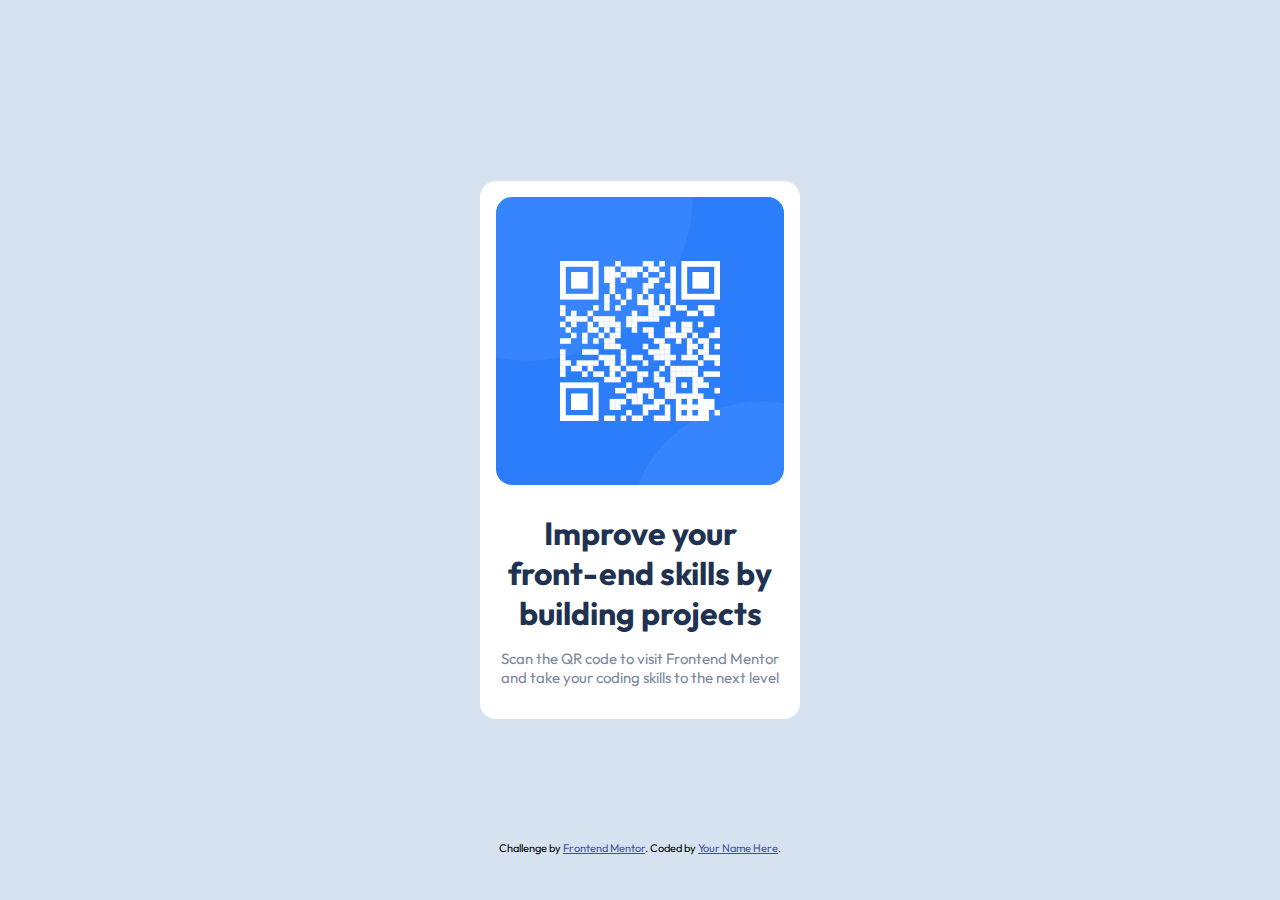
==== index.html @ fcfecafa "Add files via upload" ====
<!DOCTYPE html>
<html lang="en">
<head>
  <meta charset="UTF-8">
  <meta name="viewport" content="width=device-width, initial-scale=1.0"> <!-- displays site properly based on user's device -->

  <link rel="icon" type="image/png" sizes="32x32" href="./images/favicon-32x32.png">
  <link rel="stylesheet" href="style.css">
  
  <title>Frontend Mentor | QR code component</title>

  <!-- Feel free to remove these styles or customise in your own stylesheet 👍 -->
  <style>
    .attribution { font-size: 11px; text-align: center; }
    .attribution a { color: hsl(228, 45%, 44%); }
  </style>
</head>
<body>

  <section>
    <div class="img">
      <img src="./images/image-qr-code.png" alt="">
    </div>
    <div class="text">
      <h1>Improve your front-end skills by building projects</h1>
      <p>Scan the QR code to visit Frontend Mentor and take your coding skills to the next level</p>
    </div>
  </section>
  
  <div class="attribution">
    Challenge by <a href="https://www.frontendmentor.io?ref=challenge" target="_blank">Frontend Mentor</a>. 
    Coded by <a href="#">Your Name Here</a>.
  </div>
</body>
</html>
---- style.css ----
@import url('https://fonts.googleapis.com/css2?family=Outfit:wght@400;700&display=swap');

:root {
    --section: hsl(0, 0%, 100%);
    --bg: hsl(212, 45%, 89%);
    --paragraph: hsl(220, 15%, 55%);
    --header: hsl(218, 44%, 22%);
}

* {
    padding: 0;
    margin: 0;
    box-sizing: border-box;
}

body {
    height: 100vh;
    display: grid;
    place-items: center;
    background-color: var(--bg);
    font-family: 'Outfit', sans-serif;
}

section{
    background-color: var(--section);
    width: 20rem;
    text-align: center;
    padding: 1rem .5rem;
    border-radius: 1rem;
}

section img {
    width: 95%;
    border-radius: 1rem ;
}

.text {
    padding: 1.5rem .8rem 1rem;
    text-align:center;
}

.text h1 {
    color: var(--header);
    margin-bottom: 1rem;
    font-weight: 700;
}

.text p{
    color: var(--paragraph);
    font-size: 15px;
    font-weight: 400;
}

.attribution {
    position: absolute;
    bottom: 5%;
}

@media screen and (max-width: 425px){
    section{
        background-color: var(--section);
        width: 18rem;
        text-align: center;
        padding: 1rem .5rem;
        border-radius: 1rem;
    }

    .text {
        padding: 1.5rem .5rem 1rem;
        text-align:center;
    }

    .text h1 {
        color: var(--header);
        margin-bottom: 1rem;
        font-size: 1.3rem;
        font-weight: 700;
    }

    .text p{
        color: var(--paragraph);
        font-size: 15px;
        font-weight: 400;
    }

    section img {
        width: 95%;
        border-radius: .5rem ;
    }
}
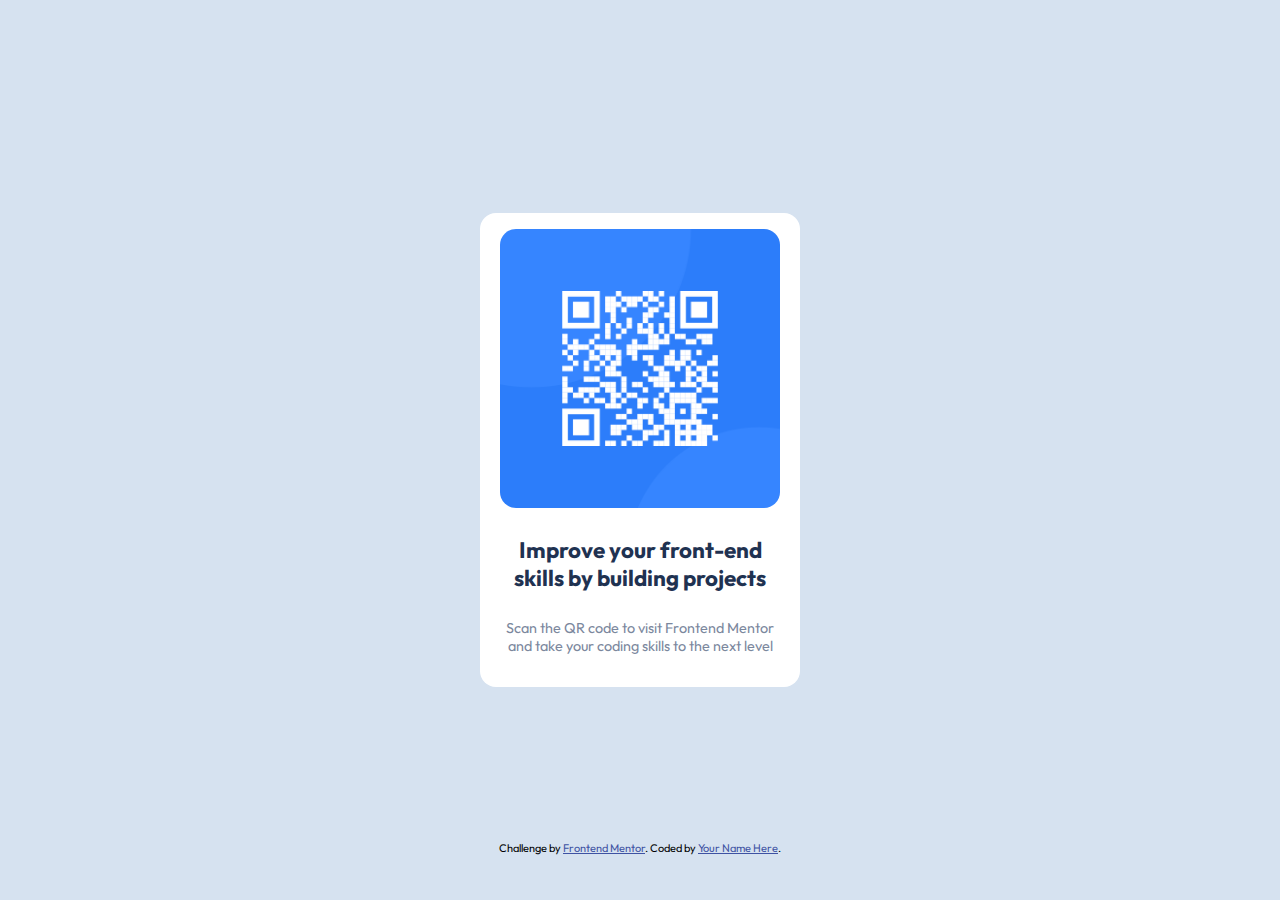
==== commit f2b52f85: "Add files via upload" ====
--- a/index.html
+++ b/index.html
@@ -17,19 +17,19 @@
 </head>
 <body>
 
-  <section>
+  <main>
     <div class="img">
-      <img src="./images/image-qr-code.png" alt="">
+      <img src="./images/image-qr-code.png" alt="QrCodeThatRedirectsToFrontEndMentorWebPage">
     </div>
     <div class="text">
       <h1>Improve your front-end skills by building projects</h1>
       <p>Scan the QR code to visit Frontend Mentor and take your coding skills to the next level</p>
     </div>
-  </section>
+  </main>
   
-  <div class="attribution">
+  <footer class="attribution">
     Challenge by <a href="https://www.frontendmentor.io?ref=challenge" target="_blank">Frontend Mentor</a>. 
     Coded by <a href="#">Your Name Here</a>.
-  </div>
+  </footer>
 </body>
 </html>--- a/style.css
+++ b/style.css
@@ -21,33 +21,35 @@
     font-family: 'Outfit', sans-serif;
 }
 
-section{
+main{
     background-color: var(--section);
     width: 20rem;
     text-align: center;
-    padding: 1rem .5rem;
+    padding: 1rem .8rem ;
     border-radius: 1rem;
 }
 
-section img {
+main img {
     width: 95%;
     border-radius: 1rem ;
 }
 
 .text {
+    
     padding: 1.5rem .8rem 1rem;
     text-align:center;
 }
 
 .text h1 {
     color: var(--header);
-    margin-bottom: 1rem;
+    margin-bottom: 1.7rem;
+    font-size: 1.4rem;
     font-weight: 700;
 }
 
 .text p{
     color: var(--paragraph);
-    font-size: 15px;
+    font-size: .9rem;
     font-weight: 400;
 }
 
@@ -57,9 +59,9 @@
 }
 
 @media screen and (max-width: 425px){
-    section{
+   main{
         background-color: var(--section);
-        width: 18rem;
+        max-width: 18rem;
         text-align: center;
         padding: 1rem .5rem;
         border-radius: 1rem;
